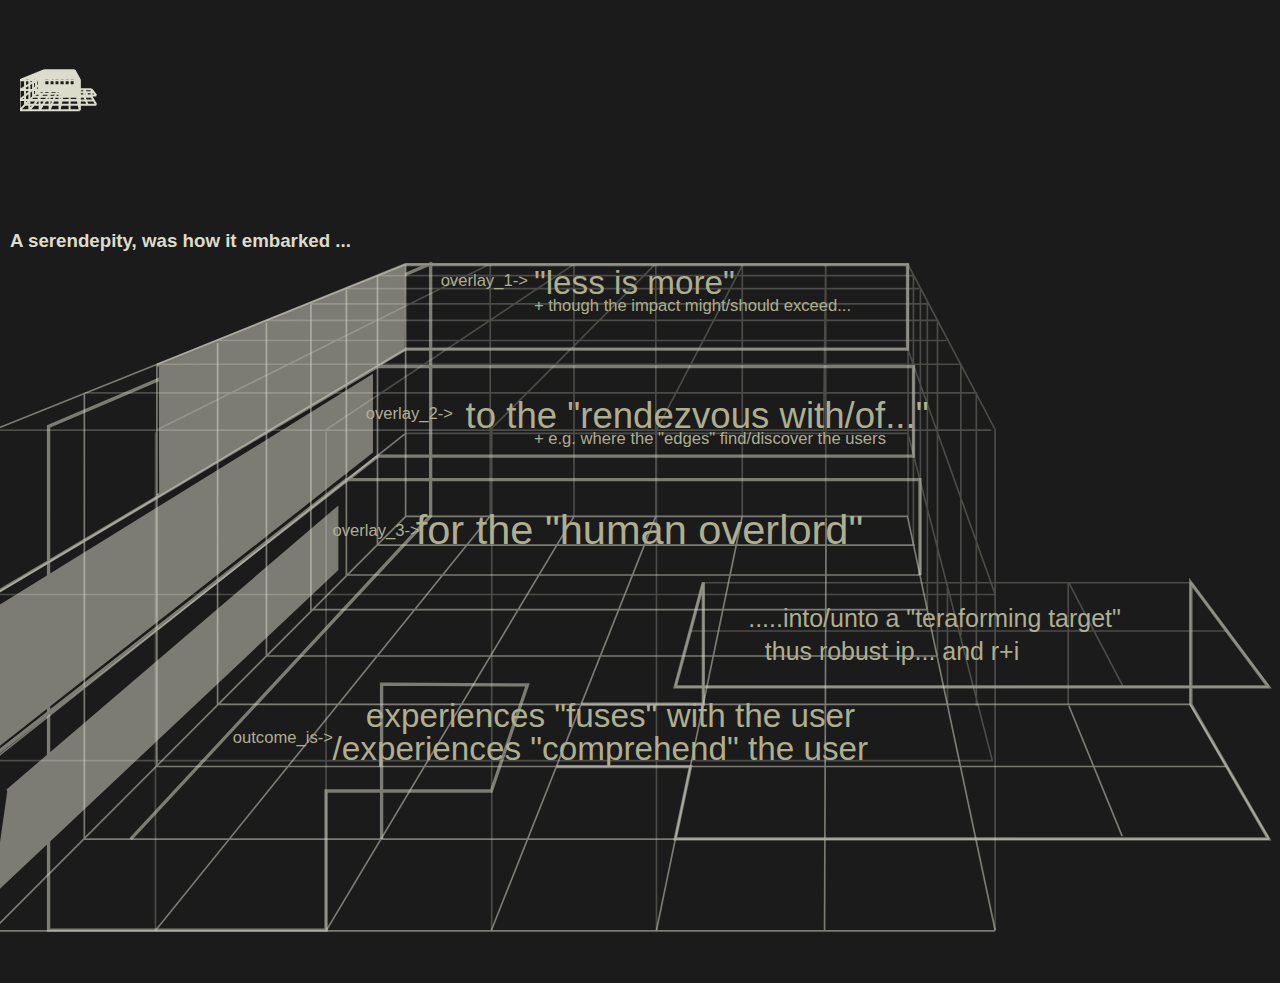
==== Qanvaz.html @ 71e2f1c6 "webtemp" ====
<html lang="en">
<head>
    <meta charset="UTF-8">
    <meta name="viewport" content="width=device-width, initial-scale=1.0">
    <title>Investors</title>
    <link rel="stylesheet" type="text/css" href="/styles.css" media="all">

</head>
<body>

    <header>
        <div class="wrap">
            <div id="logoQanvaz">
                <svg>
                    <path d="M-.447 70.175V100.27H59.829M5.073 67.95V94.75H76.302M9.436 66.258V90.387H73.72M13.086 64.922V86.647H71.583M16.024 63.676V83.741H56.358M18.695 62.607V80.949H55.824M20.832 61.717V78.871H55.379M22.702 60.916V77.074H55.023M24.394 60.203V75.34H54.577L59.85 100.232M76.322 94.755 71.583 86.647M67.488 94.572 64.282 86.736M49.59 100.274 49.68 75.429M39.477 100.253 44.635 75.353M29.553 100.232 39.441 75.34M19.608 100.274 34.532 75.328M9.327 100.274 29.474 75.341M-.43 100.232 24.403 75.342M-.447 90.031 24.394 70.354M-.358 80.059 24.394 65.278M-.441 70.165 24.393 60.197M24.41 60.18H54.612M-.452 70.161H59.618M54.612 75.35V60.145M42.3 86.651V79.393M49.656 86.651M56.982 86.626V79.393M64.244 86.652V79.336M65.773 90.385M67.557 94.73M64.282 79.336 67.525 85.538M71.583 86.639V79.279 85.651M40.612 85.595H76.287M41.466 82.238H73.784M42.262 79.336H71.622M71.622 79.336 76.287 85.538M40.612 85.595 42.262 79.393M59.847 100.291V70.109L54.596 60.18M24.409 70.348H54.586M24.393 65.279H54.586M29.483 75.331V60.205M-.428 80.042H59.854L54.619 65.349M54.934 77.073V60.854M55.353 78.877V61.693M55.773 80.934V62.449M56.381 83.724V63.624M9.351 100.292V70.291M19.61 100.292V70.234M29.573 100.238V70.121M39.481 100.265V70.121M-.455 90.031H59.683L54.619 70.413M34.52 75.348V60.2M39.442 75.315V60.205M44.642 75.364V60.189M49.662 75.331V60.206M22.701 60.864H54.93M20.843 61.645H55.28M18.689 62.56H55.765M16.023 63.557H56.357M13.088 64.768H56.923M9.453 66.195H57.785V82.515M5.091 67.919H58.719V86.727M29.474 60.172 9.384 70.163M34.536 60.172 19.608 70.134M39.409 60.172 29.526 70.1M44.66 60.223 39.478 70.169M49.654 60.202 49.534 70.238" stroke="#DCDCCD" stroke-width="2" fill="none"/>
                </svg>
            </div>
    </header>
    
    <div class="content">
        <h3 style="color: dcdccd;">A serendepity, was how it embarked ...</h3>
        <svg xmlns="http://www.w3.org/2000/svg" viewBox="0 60.045 76.98 40.35" class="svgbox">
            <g opacity="">
                <path id=""
                    d="M-.447 70.175V100.27H59.829M5.073 67.95V94.75H76.302M9.436 66.258V90.387H73.72M13.086 64.922V86.647H71.583M16.024 63.676V83.741H56.358M18.695 62.607V80.949H55.824M20.832 61.717V78.871H55.379M22.702 60.916V77.074H55.023M24.394 60.203V75.34H54.577L59.85 100.232M76.322 94.755 71.583 86.647M67.488 94.572 64.282 86.736M49.59 100.274 49.68 75.429M39.477 100.253 44.635 75.353M29.553 100.232 39.441 75.34M19.608 100.274 34.532 75.328M9.327 100.274 29.474 75.341M-.43 100.232 24.403 75.342M-.447 90.031 24.394 70.354M-.358 80.059 24.394 65.278M-.441 70.165 24.393 60.197" stroke="#DCDCCD" stroke-width="0.1" stroke-opacity="50%" fill="none" />
            </g>
            <g opacity="50%">
                <g><polygon points="9.67 73.84 9.65 66.38 24.28 60.34 24.24 65.2" stroke="#DCDCCD" stroke-width="0.2" fill="#dcdccd"/></g>
                <g><polygon points="0.099,88.94 0.099,80.70 22.33,66.95 22.33,71.46" stroke="#DCDCCD" stroke-width="0.2" fill="#DCDCCD"/></g>
                <g><polyline points="0.44 91.86 20.25 74.9 20.25 78.53 -0.44 98.02" stroke="#DCDCCD" stroke-width="0.2" fill="#dcdccd"/></g>
                <g><polyline points="9.44 66.26 24.39 60.2 54.58 60.2 54.58 65.28 24.39 65.28 9.44 74.11 z" stroke="#DCDCCD" stroke-width="0.2" fill="none"/></g>
                <g><polyline points="-0.44 80.06 22.70 66.34 54.94 66.34 54.94 71.72 22.72 71.72 -0.44 89.8 z" stroke="#DCDCCD" stroke-width="0.2" fill="none"/></g>
                <g><polyline points="-0.44 89.78 20.83 73.13 55.33 73.13 55.33 78.88" stroke="#DCDCCD" stroke-width="0.2" fill="none"/></g>
                <g><polyline points="7.86 94.75 25.9  75.32 25.9 60.15 2.92 69.93 2.92 100.23 19.61 100.23 19.61 91.86 29.55 91.86 31.72 85.48 22.95 85.43 22.95 94.75 z" stroke="#DCDCCD" stroke-width="0.2" fill="none"/></g>
                <g><polyline points ="34.95 86.64 42.3 86.64 42.3 79.32 40.61 85.6  76.29 85.6 71.62 79.34 71.62 86.64 76.29 94.74 40.61 94.74 41.53 90.39 33.46 90.39 z" stroke="#DCDCCD" stroke-width="0.2" fill="none"/></g>
            </g>
            <g>
                <path id=""
                    d="M24.41 60.18H54.612M-.452 70.161H59.618M54.612 75.35V60.145M42.3 86.651V79.393M49.656 86.651M56.982 86.626V79.393M64.244 86.652V79.336M65.773 90.385M67.557 94.73M64.282 79.336 67.525 85.538M71.583 86.639V79.279 85.651M40.612 85.595H76.287M41.466 82.238H73.784M42.262 79.336H71.622M71.622 79.336 76.287 85.538M40.612 85.595 42.262 79.393M59.847 100.291V70.109L54.596 60.18M24.409 70.348H54.586M24.393 65.279H54.586M29.483 75.331V60.205M-.428 80.042H59.854L54.619 65.349M54.934 77.073V60.854M55.353 78.877V61.693M55.773 80.934V62.449M56.381 83.724V63.624M9.351 100.292V70.291M19.61 100.292V70.234M29.573 100.238V70.121M39.481 100.265V70.121M-.455 90.031H59.683L54.619 70.413M34.52 75.348V60.2M39.442 75.315V60.205M44.642 75.364V60.189M49.662 75.331V60.206M22.701 60.864H54.93M20.843 61.645H55.28M18.689 62.56H55.765M16.023 63.557H56.357M13.088 64.768H56.923M9.453 66.195H57.785V82.515M5.091 67.919H58.719V86.727M29.474 60.172 9.384 70.163M34.536 60.172 19.608 70.134M39.409 60.172 29.526 70.1M44.66 60.223 39.478 70.169M49.654 60.202 49.534 70.238" stroke="#DCDCCD" stroke-width="0.1" stroke-opacity="25%" fill="none"/>
            </g>
            <g class="svgtext">
                <g style="font-size: 2px;"><text x="32.11" y="61.96">"less is more"</text></g>
                <g style="font-size: 1px;"><text x="32.11" y="63">+ though the impact might/should exceed...</text></g>
                <g style="font-size: 1px;"><text x="26.5" y="61.5">overlay_1-></text></g>
                <g style="font-size: 2.2px;"><text x="28" y="70">to the "rendezvous with/of..."</text></g>
                <g style="font-size: 1px;"><text x="32.11" y="71">+ e.g. where the "edges" find/discover the users</text></g>
                <g style="font-size: 1px;"><text x="22" y="69.5">overlay_2-></text></g>
                <g style="font-size: 2.5px;"><text x="25" y="77">for the "human overlord"</text></g>
                <g style="font-size: 1px;"><text x="20" y="76.5">overlay_3-></text></g>
                <g style="font-size: 2px;"><text x="22" y="88">experiences "fuses" with the user</text></g>
                <g style="font-size: 2px;"><text x="20" y="90">/experiences "comprehend" the user</text></g>
                <g style="font-size: 1.5px;"><text x="45" y="82">.....into/unto a "teraforming target" </text></g>
                <g style="font-size: 1px;"><text x="14" y="89">outcome_is-></text></g>
                <g style="font-size: 1.5px;"><text x="46" y="84">thus robust ip... and r+i </text></g>

    
            </g>
        </svg>  
        <style type="text/css">
            .svgbox {
                height: auto; 
                border: 0;
                width: auto;
            }
            .svgtext {
                fill:rgb(174, 174, 144);
            }
         </style>
    
    
    </div>
 


</body>
</html>


<!-- <defs>
    <linearGradient id="" x1="" y1="" x2="" y2="">
        <stop offset="" style="stop-color: ;"
    </linearGradient>
</defs> -->
---- styles.css ----
* {
    margin: 0;
    padding: 0;
    box-sizing: border-box;
}

body {
    font-family: Arial, Helvetica, sans-serif;
    background-color: 1b1b1b;

}
header {
    background-color: 1b1b1b;
    color: rgb(231, 15, 15);
    padding: 10px 0;
    
    /* position: fixed;
    top: 0;
    width: 25%;
    padding: 30px 10px;
    display: flex;
    justify-content: space-between;
    align-items: center;
    text-align: center; */
}
h3 {
    padding: 10px;
}
img {
    display: block;
    width: 100%;
    height: auto;
}
div#logoQ img {
    width: 135px;
}
div#topnav li {
    display: block;
    margin-left: 70px;
}
footer {
    padding-top: 120px;
}
.mono {
    font-family: "architekt";
}
footer a {
    transition: color 0.8s ease;
}
header#menu {
    height: 60px;
    position: fixed;
    top: 0;
    left: 0;
    right: 0;
    z-index: 10;
    height: 80px;
}
.ancora:before, #menu-c li a:before {content: ''; position: absolute; bottom: -4px; height: 1px; background: #dcdccd; width: 0; transition: width 0.6s ease;}
.attivo.ancora:before, .ancora:hover:before, #menu-c li a:hover:before {
    width: 100%;
}
.flex {display: flex; justify-content: space-between; align-items: center;}
#smooth-container {
    opacity: 0;
    transition: opacity 1s ease;
}
#smooth-container.show {opacity: 1; !important;}
.w100 {width: 100%;}
.logo-container {
    height: calc(100vh - 240px);
    display: flex;
    align-items: flex-end;
    padding: 120px;
}
div#logo img {
    width: 135px;
}
div#menu-c li {
    display: inline-block;
    margin-left: 70px;
}
div#menu-c li:first-of-type {
    margin-left: 0;
}
.center-title {
    position: absolute;
    top: 50%;
    max-width: 1070px;
    left: 50%;
    transform: translate(-50%, -50%);
    width: 100%;
}
.logo-in-page {
    width: 100%;
}
.canvas-imgs {
    display: block;
    object-fit: contain;
    width: 80%;
    height: 80%;
    margin: 0 auto;
    margin-bottom: -80%;
}
.panel {
    width: 100%;
    height: 100%;
    position: relative;
    box-sizing: border-box;
    display: flex;
    align-items: center;
    text-align: center;
}
.panel {
    height: 100vh;    
}
.plus {
    z-index: 10;
    position: absolute;
    top: 160px;
    left: 120px;
    width: 100px;
}
.wrap {
    max-width: auto;
    margin: 0 auto;
    padding: 0 20px;
    overflow: hidden;
    /* display: inline-block; */
}
#logoQ {
    float: left;
    /* height: 50px; */
    /* width: 50px; */
    
}
#logoQanvaz {
    float: left;

}
nav {
    float: right;
}
.topnav {
    list-style-type: none;
    margin: 0;
    padding: 0;
}

.topnav li {
    display: inline-block;
    margin-left: 20px;
}
.topnav li a {
    color: aqua;
    text-decoration: none;
    padding: 10px 15px;
    display: inline-block;
    transition: background-color 0.3s;
}
.topnav li a:hover {
    background-color: aqua;
}
/* .burgernav {
    display: none;
    cursor: pointer;
}
.burgernav div {
    width: 25px;
    height: 3px;
    background-color: blue ;
    margin: 5px;
    transition: transform 0.3s, background-color 0.3s ;
} */
.content {
    padding: 50px 0;
    text-align: left;
}
.page {}
@font-face {
    font-family: "architekt";
    src: url("../fonts/architekt.woff");
}
@keyframes loading {
    0% {
        background-position: 0 0;
    }
    100% {
        background-position: 10000000% 0;
    }
}
@keyframes show-content-image {
    0% {
        visibility: hidden;
    }
    99% {
        visibility: hidden;
    }
    to {
        visibility: visible;
    }
}
@keyframes turn-on-visibility {
    0% {
        opacity: 0;
    }
    to {
        opacity: 1;
    }
}
}
/* @media screen and (max-width: 768px) {
    .topnav {
        display: none;
        text-align: center;
        width: 100%;
        position: absolute;
        background-color: blue ;
        top: 60px;
        left: 0;
        z-index: 1;
    }
    .topnav.active {
        display: block;
    }
    .topnav li {
        display: block;
        margin: 10px 0;
    }
    .burgernav {
        display: block;
        float: right;
        margin-top: 15px;
    }
    .burgernav.active .first {
        transform: rotate(-45deg) translate(-5px, 6px);
    }
    .burgernav.active .second {
        opacity: 0;
    }
    .burgernav.active .third {
        transform: rotate(45deg), translate(-5px, -6px);
    }
} */
/* body {
    background-color: 1b1b1b;
    margin: 0;
    border: 0;
    padding: 0;
    
    }
div {
    display: grid;
    height: 
}
ul {
    color:#dcdccd;
}
#land {
    inset
    
}
#topnav {
    max-height: 16px;
    height: 50px;
    /* position: fixed;
    top: 0;
    left: 0;
    right: 0;
    z-index: 0; */

/* }
/* #pgzero .topnav {
    overflow: hidden; 
}
@font-face {
    font-family: ;
    src: url();
}


contemporary on desktop 41px to 65px|on mobile 34px-146px */ */

/* .leftnav {
    width: 200px;
    background-color: ;
    position: fixed;
    top: 0;
    bottom: 0;
    overflow-y: auto;
} */
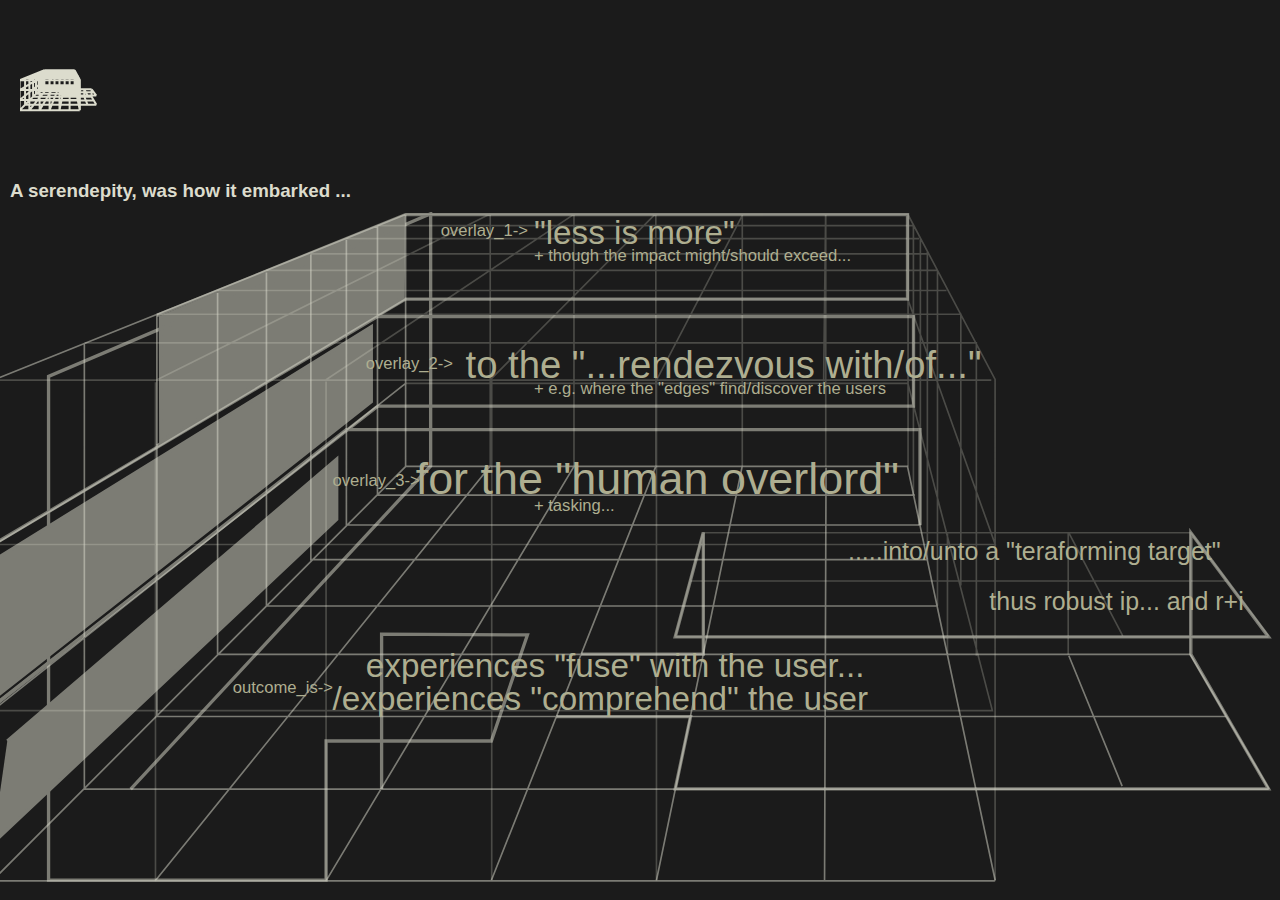
==== commit b5bfbd1a: "upd" ====
--- a/Qanvaz.html
+++ b/Qanvaz.html
@@ -42,16 +42,17 @@
                 <g style="font-size: 2px;"><text x="32.11" y="61.96">"less is more"</text></g>
                 <g style="font-size: 1px;"><text x="32.11" y="63">+ though the impact might/should exceed...</text></g>
                 <g style="font-size: 1px;"><text x="26.5" y="61.5">overlay_1-></text></g>
-                <g style="font-size: 2.2px;"><text x="28" y="70">to the "rendezvous with/of..."</text></g>
+                <g style="font-size: 2.3px;"><text x="28" y="70">to the "...rendezvous with/of..."</text></g>
                 <g style="font-size: 1px;"><text x="32.11" y="71">+ e.g. where the "edges" find/discover the users</text></g>
                 <g style="font-size: 1px;"><text x="22" y="69.5">overlay_2-></text></g>
-                <g style="font-size: 2.5px;"><text x="25" y="77">for the "human overlord"</text></g>
+                <g style="font-size: 2.7px;"><text x="25" y="77">for the "human overlord"</text></g>
+                <g style="font-size: 1px;"><text x="32.11" y="78">+ tasking...</text></g>
                 <g style="font-size: 1px;"><text x="20" y="76.5">overlay_3-></text></g>
-                <g style="font-size: 2px;"><text x="22" y="88">experiences "fuses" with the user</text></g>
+                <g style="font-size: 2px;"><text x="22" y="88">experiences "fuse" with the user...</text></g>
                 <g style="font-size: 2px;"><text x="20" y="90">/experiences "comprehend" the user</text></g>
-                <g style="font-size: 1.5px;"><text x="45" y="82">.....into/unto a "teraforming target" </text></g>
+                <g style="font-size: 1.5px;"><text x="51" y="81">.....into/unto a "teraforming target" </text></g>
                 <g style="font-size: 1px;"><text x="14" y="89">outcome_is-></text></g>
-                <g style="font-size: 1.5px;"><text x="46" y="84">thus robust ip... and r+i </text></g>
+                <g style="font-size: 1.5px;"><text x="59.5" y="84">thus robust ip... and r+i </text></g>
 
     
             </g>
--- a/styles.css
+++ b/styles.css
@@ -6,121 +6,28 @@
 }
 
 body {
-    font-family: Arial, Helvetica, sans-serif;
+    font-family: 'Gill Sans', 'Gill Sans MT', Calibri, 'Trebuchet MS', sans-serif;
     background-color: 1b1b1b;
 
 }
 header {
     background-color: 1b1b1b;
-    color: rgb(231, 15, 15);
+    color: rgb(6, 6, 6);
     padding: 10px 0;
-    
-    /* position: fixed;
-    top: 0;
-    width: 25%;
-    padding: 30px 10px;
-    display: flex;
-    justify-content: space-between;
-    align-items: center;
-    text-align: center; */
 }
 h3 {
     padding: 10px;
 }
-img {
+#svgtemp {
     display: block;
-    width: 100%;
+    width: 50%;
     height: auto;
-}
-div#logoQ img {
-    width: 135px;
+    padding-left: 10%;
+    padding-top: 25%;
 }
 div#topnav li {
     display: block;
     margin-left: 70px;
-}
-footer {
-    padding-top: 120px;
-}
-.mono {
-    font-family: "architekt";
-}
-footer a {
-    transition: color 0.8s ease;
-}
-header#menu {
-    height: 60px;
-    position: fixed;
-    top: 0;
-    left: 0;
-    right: 0;
-    z-index: 10;
-    height: 80px;
-}
-.ancora:before, #menu-c li a:before {content: ''; position: absolute; bottom: -4px; height: 1px; background: #dcdccd; width: 0; transition: width 0.6s ease;}
-.attivo.ancora:before, .ancora:hover:before, #menu-c li a:hover:before {
-    width: 100%;
-}
-.flex {display: flex; justify-content: space-between; align-items: center;}
-#smooth-container {
-    opacity: 0;
-    transition: opacity 1s ease;
-}
-#smooth-container.show {opacity: 1; !important;}
-.w100 {width: 100%;}
-.logo-container {
-    height: calc(100vh - 240px);
-    display: flex;
-    align-items: flex-end;
-    padding: 120px;
-}
-div#logo img {
-    width: 135px;
-}
-div#menu-c li {
-    display: inline-block;
-    margin-left: 70px;
-}
-div#menu-c li:first-of-type {
-    margin-left: 0;
-}
-.center-title {
-    position: absolute;
-    top: 50%;
-    max-width: 1070px;
-    left: 50%;
-    transform: translate(-50%, -50%);
-    width: 100%;
-}
-.logo-in-page {
-    width: 100%;
-}
-.canvas-imgs {
-    display: block;
-    object-fit: contain;
-    width: 80%;
-    height: 80%;
-    margin: 0 auto;
-    margin-bottom: -80%;
-}
-.panel {
-    width: 100%;
-    height: 100%;
-    position: relative;
-    box-sizing: border-box;
-    display: flex;
-    align-items: center;
-    text-align: center;
-}
-.panel {
-    height: 100vh;    
-}
-.plus {
-    z-index: 10;
-    position: absolute;
-    top: 160px;
-    left: 120px;
-    width: 100px;
 }
 .wrap {
     max-width: auto;
@@ -129,17 +36,12 @@
     overflow: hidden;
     /* display: inline-block; */
 }
-#logoQ {
-    float: left;
-    /* height: 50px; */
-    /* width: 50px; */
-    
-}
+
 #logoQanvaz {
     float: left;
 
 }
-nav {
+/* nav {
     float: right;
 }
 .topnav {
@@ -160,29 +62,18 @@
     transition: background-color 0.3s;
 }
 .topnav li a:hover {
-    background-color: aqua;
+    background-color: aqua; */
 }
-/* .burgernav {
-    display: none;
-    cursor: pointer;
-}
-.burgernav div {
-    width: 25px;
-    height: 3px;
-    background-color: blue ;
-    margin: 5px;
-    transition: transform 0.3s, background-color 0.3s ;
-} */
 .content {
     padding: 50px 0;
     text-align: left;
 }
-.page {}
-@font-face {
+
+/* @font-face {
     font-family: "architekt";
     src: url("../fonts/architekt.woff");
-}
-@keyframes loading {
+} */
+/* @keyframes loading {
     0% {
         background-position: 0 0;
     }
@@ -208,85 +99,4 @@
     to {
         opacity: 1;
     }
-}
-}
-/* @media screen and (max-width: 768px) {
-    .topnav {
-        display: none;
-        text-align: center;
-        width: 100%;
-        position: absolute;
-        background-color: blue ;
-        top: 60px;
-        left: 0;
-        z-index: 1;
-    }
-    .topnav.active {
-        display: block;
-    }
-    .topnav li {
-        display: block;
-        margin: 10px 0;
-    }
-    .burgernav {
-        display: block;
-        float: right;
-        margin-top: 15px;
-    }
-    .burgernav.active .first {
-        transform: rotate(-45deg) translate(-5px, 6px);
-    }
-    .burgernav.active .second {
-        opacity: 0;
-    }
-    .burgernav.active .third {
-        transform: rotate(45deg), translate(-5px, -6px);
-    }
 } */
-/* body {
-    background-color: 1b1b1b;
-    margin: 0;
-    border: 0;
-    padding: 0;
-    
-    }
-div {
-    display: grid;
-    height: 
-}
-ul {
-    color:#dcdccd;
-}
-#land {
-    inset
-    
-}
-#topnav {
-    max-height: 16px;
-    height: 50px;
-    /* position: fixed;
-    top: 0;
-    left: 0;
-    right: 0;
-    z-index: 0; */
-
-/* }
-/* #pgzero .topnav {
-    overflow: hidden; 
-}
-@font-face {
-    font-family: ;
-    src: url();
-}
-
-
-contemporary on desktop 41px to 65px|on mobile 34px-146px */ */
-
-/* .leftnav {
-    width: 200px;
-    background-color: ;
-    position: fixed;
-    top: 0;
-    bottom: 0;
-    overflow-y: auto;
-} */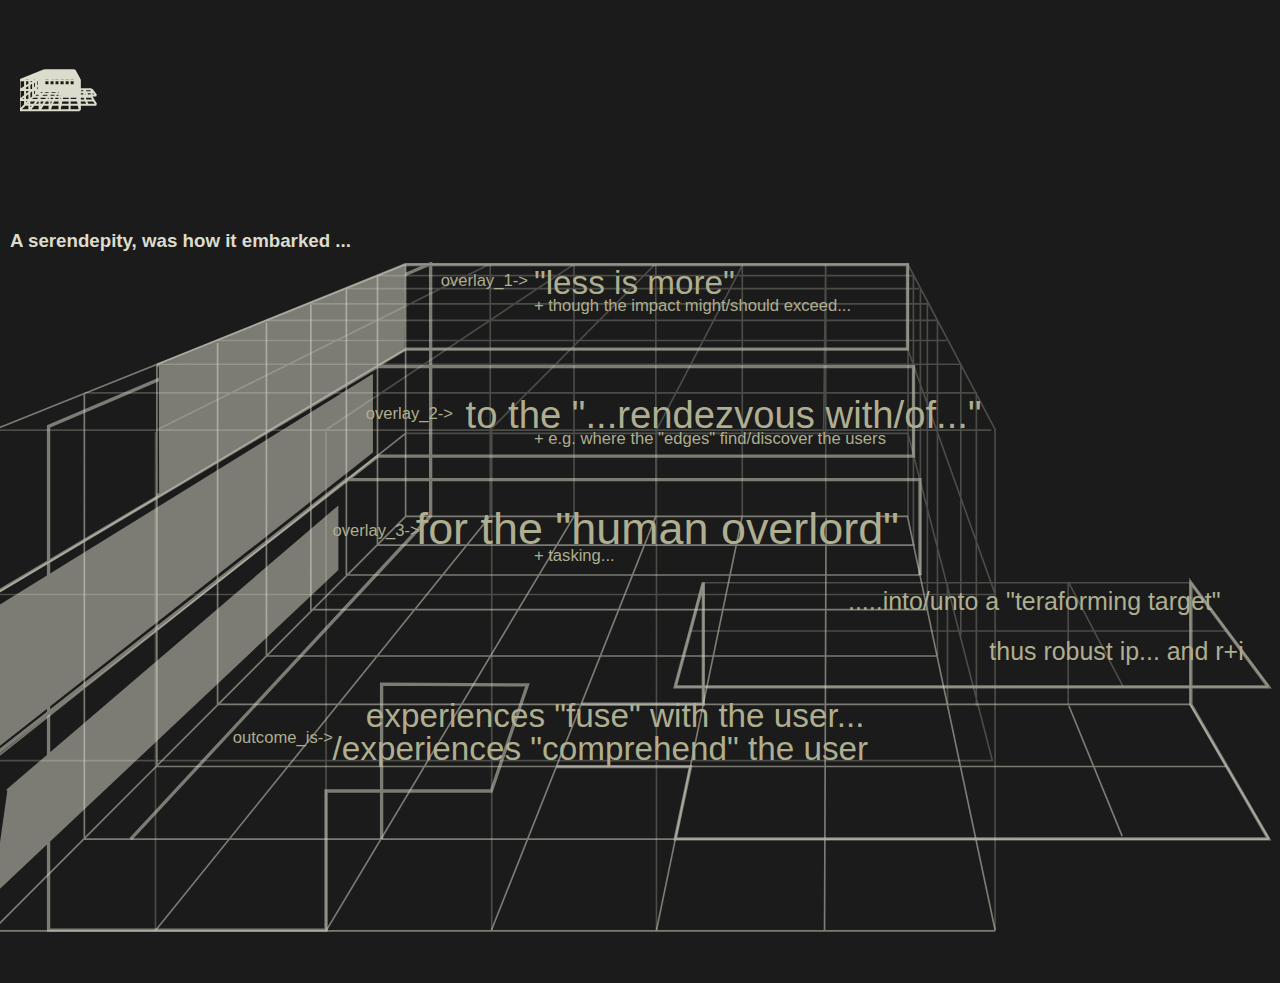
==== commit 213589bd: "upd3" ====
--- a/Qanvaz.html
+++ b/Qanvaz.html
@@ -3,7 +3,7 @@
     <meta charset="UTF-8">
     <meta name="viewport" content="width=device-width, initial-scale=1.0">
     <title>Investors</title>
-    <link rel="stylesheet" type="text/css" href="/styles.css" media="all">
+    <link rel="stylesheet" type="text/css" href="styles.css" media="all">
 
 </head>
 <body>
--- a/styles.css
+++ b/styles.css
@@ -23,11 +23,7 @@
     width: 50%;
     height: auto;
     padding-left: 10%;
-    padding-top: 25%;
-}
-div#topnav li {
-    display: block;
-    margin-left: 70px;
+    padding-top: 20%;
 }
 .wrap {
     max-width: auto;
@@ -41,62 +37,8 @@
     float: left;
 
 }
-/* nav {
-    float: right;
-}
-.topnav {
-    list-style-type: none;
-    margin: 0;
-    padding: 0;
-}
-
-.topnav li {
-    display: inline-block;
-    margin-left: 20px;
-}
-.topnav li a {
-    color: aqua;
-    text-decoration: none;
-    padding: 10px 15px;
-    display: inline-block;
-    transition: background-color 0.3s;
-}
-.topnav li a:hover {
-    background-color: aqua; */
-}
 .content {
     padding: 50px 0;
     text-align: left;
 }
 
-/* @font-face {
-    font-family: "architekt";
-    src: url("../fonts/architekt.woff");
-} */
-/* @keyframes loading {
-    0% {
-        background-position: 0 0;
-    }
-    100% {
-        background-position: 10000000% 0;
-    }
-}
-@keyframes show-content-image {
-    0% {
-        visibility: hidden;
-    }
-    99% {
-        visibility: hidden;
-    }
-    to {
-        visibility: visible;
-    }
-}
-@keyframes turn-on-visibility {
-    0% {
-        opacity: 0;
-    }
-    to {
-        opacity: 1;
-    }
-} */
